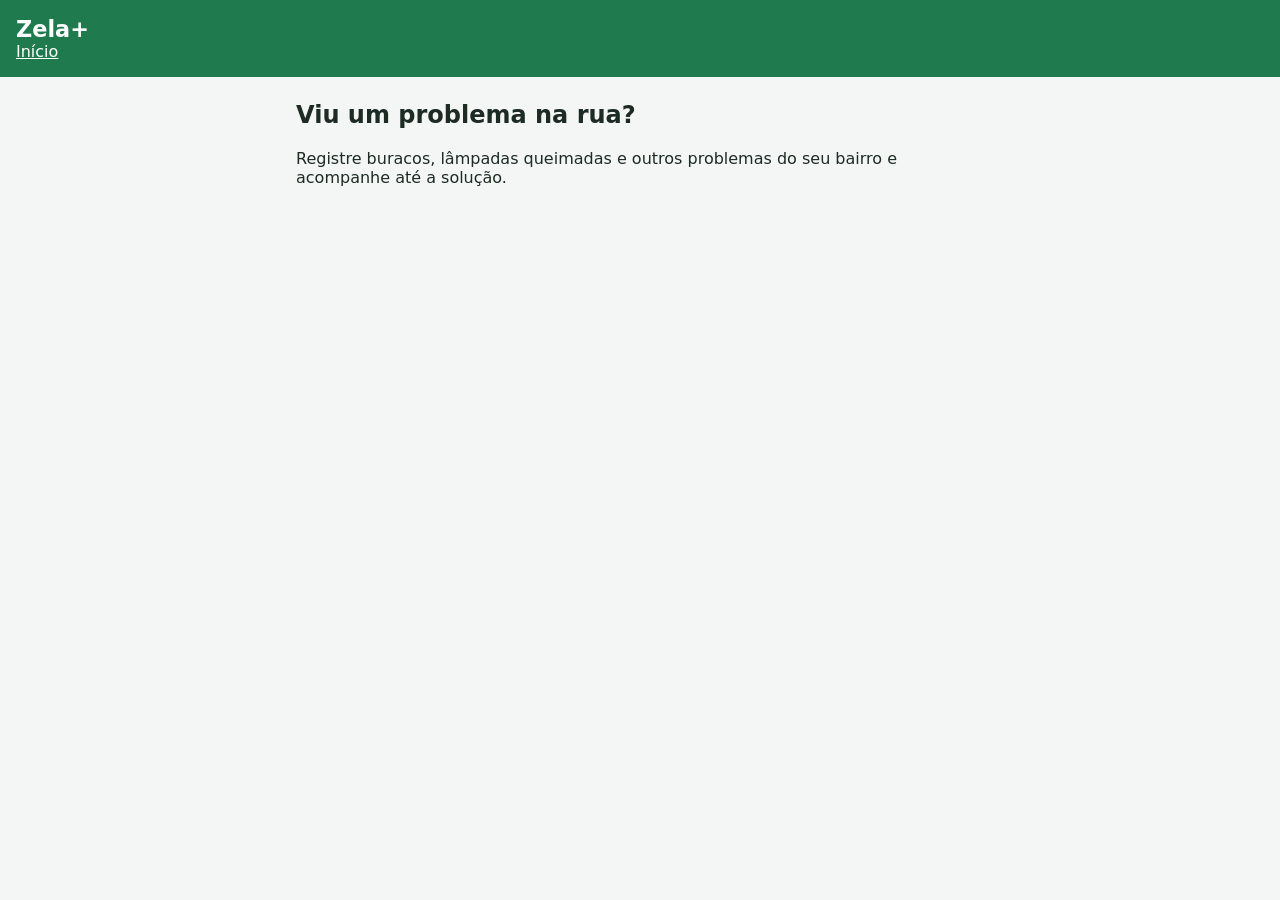
==== src/app-cidadao/index.html @ c5266c9e "chore: cria estrutura inicial do projeto Zela+" ====
<!doctype html>
<html lang="pt-BR">
<head>
  <meta charset="utf-8">
  <meta name="viewport" content="width=device-width, initial-scale=1">
  <title>Zela+ — App do cidadão</title>
  <link rel="stylesheet" href="../shared/style.css">
</head>
<body>
  <header>
    <h1>Zela+</h1>
    <nav>
      <a href="index.html">Início</a>
    </nav>
  </header>
  <main>
    <h2>Viu um problema na rua?</h2>
    <p>Registre buracos, lâmpadas queimadas e outros problemas do seu bairro e acompanhe até a solução.</p>
  </main>
</body>
</html>
---- src/shared/style.css ----
* { box-sizing: border-box; }

body {
  margin: 0;
  font-family: system-ui, sans-serif;
  background: #f4f6f5;
  color: #1d2b24;
}

header {
  background: #1f7a4d;
  color: #fff;
  padding: 16px;
}

header h1 { margin: 0; font-size: 1.4rem; }

nav a {
  color: #fff;
  margin-right: 16px;
}

main {
  max-width: 720px;
  margin: 24px auto;
  padding: 0 16px;
}

label { display: block; margin-top: 12px; font-weight: 600; }

input, select, textarea {
  width: 100%;
  padding: 8px;
  margin-top: 4px;
  border: 1px solid #b7c4bd;
  border-radius: 6px;
  font: inherit;
}

button {
  margin-top: 16px;
  padding: 10px 16px;
  border: 0;
  border-radius: 6px;
  background: #1f7a4d;
  color: #fff;
  font: inherit;
  cursor: pointer;
}

table { width: 100%; border-collapse: collapse; background: #fff; }
th, td { padding: 8px; border-bottom: 1px solid #dde5e0; text-align: left; }

.aviso {
  background: #e3f3ea;
  border-left: 4px solid #1f7a4d;
  padding: 12px;
  margin-top: 16px;
}
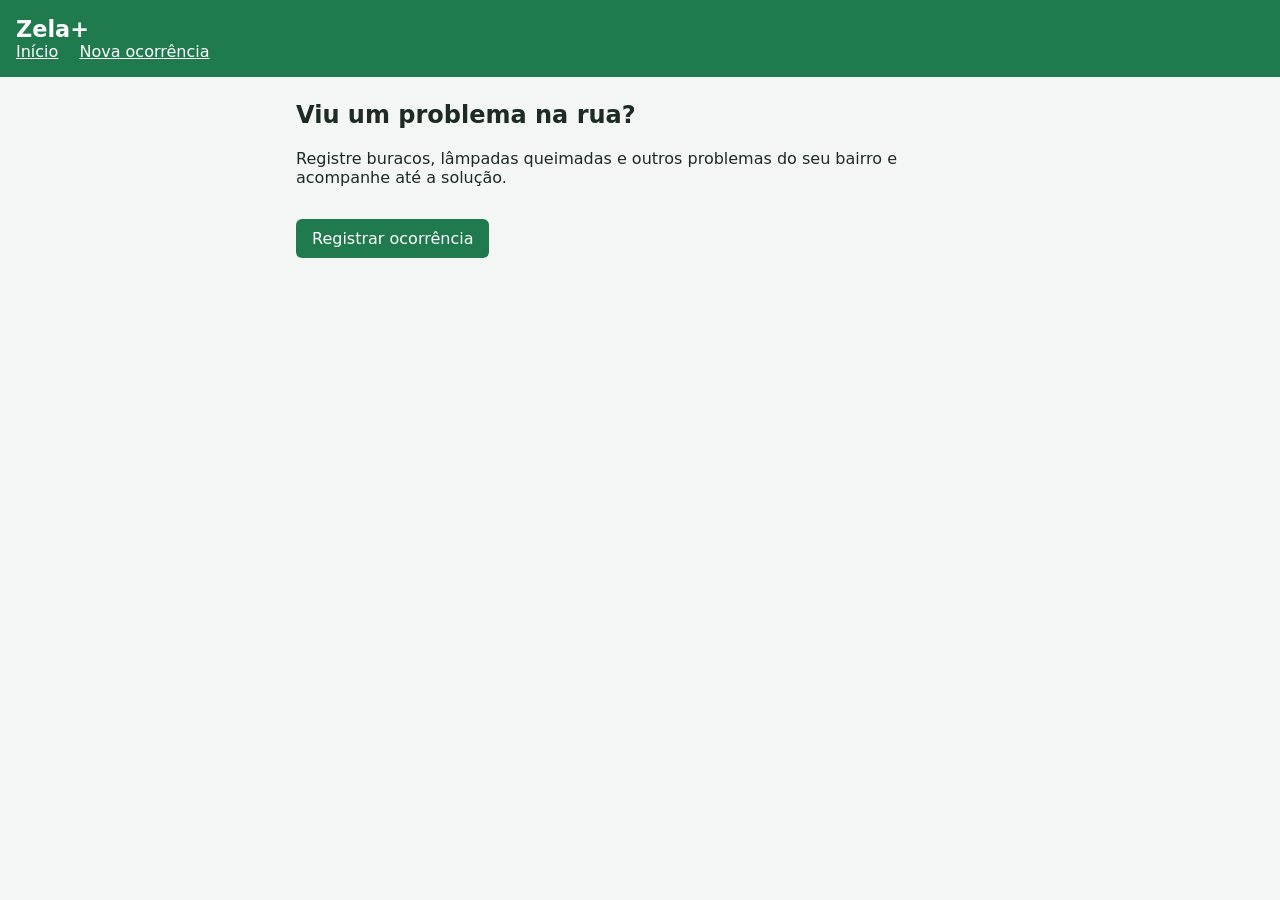
==== commit b49bb1bb: "feat(app-cidadao): cria tela de nova ocorrência com protocolo (RF02, RF04)" ====
--- a/src/app-cidadao/index.html
+++ b/src/app-cidadao/index.html
@@ -11,11 +11,13 @@
     <h1>Zela+</h1>
     <nav>
       <a href="index.html">Início</a>
+      <a href="nova-ocorrencia.html">Nova ocorrência</a>
     </nav>
   </header>
   <main>
     <h2>Viu um problema na rua?</h2>
     <p>Registre buracos, lâmpadas queimadas e outros problemas do seu bairro e acompanhe até a solução.</p>
+    <a href="nova-ocorrencia.html"><button type="button">Registrar ocorrência</button></a>
   </main>
 </body>
 </html>
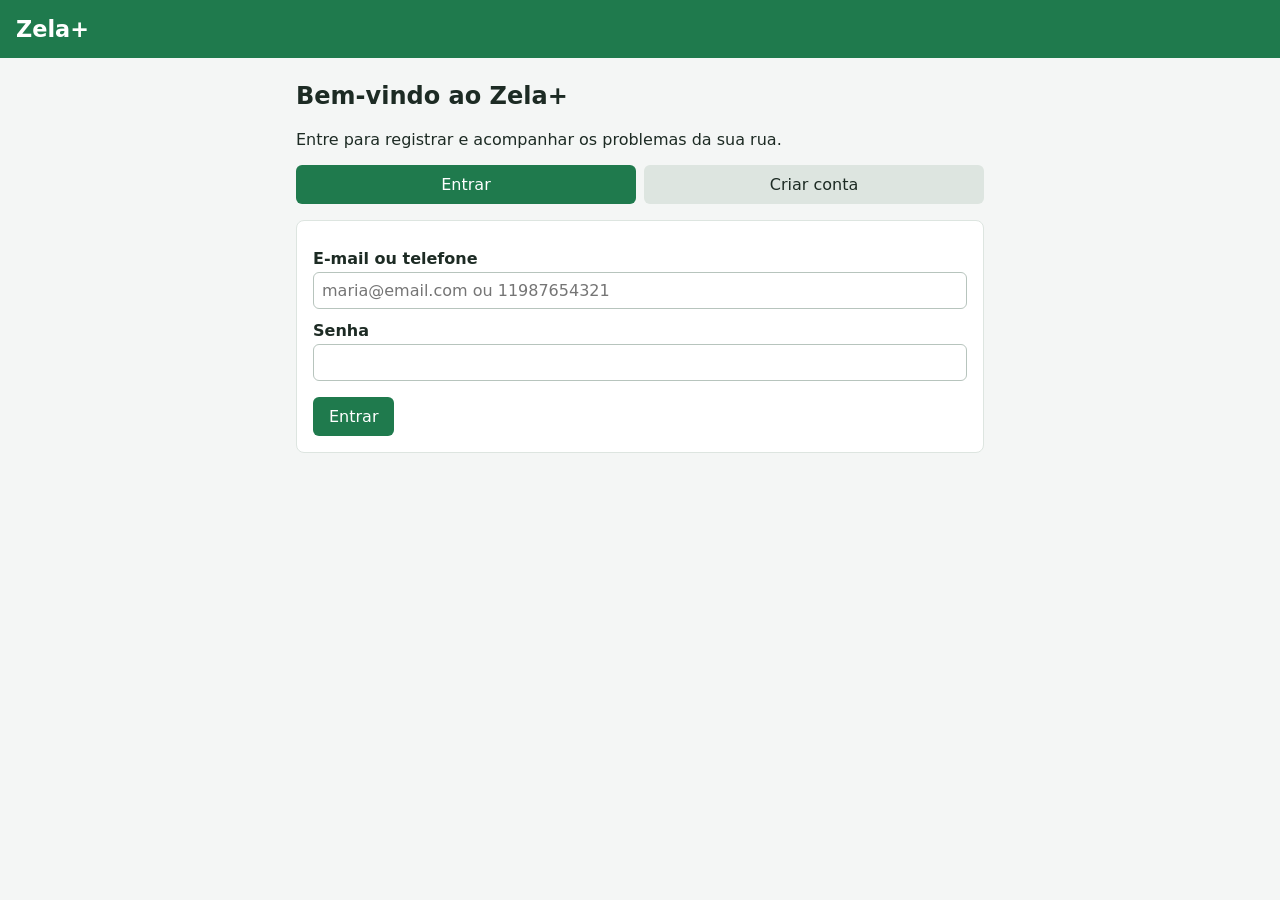
==== commit 8c21ddde: "feat(app-cidadao): cria tela de entrar e criar conta ligada à API (RF01) - tela entrar.html (T01) co" ====
--- a/src/app-cidadao/index.html
+++ b/src/app-cidadao/index.html
@@ -13,11 +13,16 @@
       <a href="index.html">Início</a>
       <a href="nova-ocorrencia.html">Nova ocorrência</a>
     </nav>
+    <div class="usuario">Olá, <span id="usuario-nome"></span> <button type="button" onclick="sair()">Sair</button></div>
   </header>
   <main>
     <h2>Viu um problema na rua?</h2>
     <p>Registre buracos, lâmpadas queimadas e outros problemas do seu bairro e acompanhe até a solução.</p>
-    <a href="nova-ocorrencia.html"><button type="button">Registrar ocorrência</button></a>
+    <a href="nova-ocorrencia.html" class="botao">Registrar ocorrência</a>
   </main>
+
+  <script src="../shared/config.js"></script>
+  <script src="../shared/api.js"></script>
+  <script>exigirLogin();</script>
 </body>
 </html>
--- a/src/shared/style.css
+++ b/src/shared/style.css
@@ -57,3 +57,110 @@
   padding: 12px;
   margin-top: 16px;
 }
+
+/* ---------- app do cidadão ---------- */
+
+header { display: flex; flex-wrap: wrap; align-items: center; gap: 8px 24px; }
+nav { display: flex; flex-wrap: wrap; gap: 4px 16px; align-items: center; }
+nav a { margin-right: 0; }
+.usuario { margin-left: auto; font-size: .95rem; }
+.usuario button { margin: 0 0 0 8px; padding: 4px 10px; background: rgba(255,255,255,.18); }
+
+button:disabled { opacity: .6; cursor: default; }
+button.secundario { background: #fff; color: #1f7a4d; border: 1px solid #1f7a4d; }
+a.botao { display: inline-block; margin-top: 16px; padding: 10px 16px; border-radius: 6px; background: #1f7a4d; color: #fff; text-decoration: none; }
+
+.erro {
+  background: #fdecea;
+  border-left: 4px solid #c0392b;
+  padding: 12px;
+  margin-top: 16px;
+}
+
+.cartao {
+  background: #fff;
+  border: 1px solid #dde5e0;
+  border-radius: 8px;
+  padding: 16px;
+  margin-top: 16px;
+}
+
+.abas { display: flex; gap: 8px; margin-top: 16px; }
+.abas button { margin: 0; flex: 1; background: #dde5e0; color: #1d2b24; }
+.abas button[aria-selected="true"] { background: #1f7a4d; color: #fff; }
+
+.mapa { height: 320px; border-radius: 8px; border: 1px solid #dde5e0; margin-top: 12px; }
+
+.selo {
+  display: inline-block;
+  padding: 2px 10px;
+  border-radius: 999px;
+  color: #fff;
+  font-size: .85rem;
+  font-weight: 600;
+  white-space: nowrap;
+}
+
+.grade-categorias {
+  display: grid;
+  grid-template-columns: repeat(auto-fill, minmax(140px, 1fr));
+  gap: 10px;
+  margin-top: 12px;
+}
+.grade-categorias button {
+  margin: 0;
+  display: flex;
+  flex-direction: column;
+  align-items: center;
+  gap: 6px;
+  padding: 16px 8px;
+  background: #fff;
+  color: #1d2b24;
+  border: 2px solid #dde5e0;
+}
+.grade-categorias button .icone { font-size: 2rem; }
+.grade-categorias button[aria-pressed="true"] { border-color: #1f7a4d; background: #e3f3ea; }
+
+.passos { display: flex; gap: 8px; margin: 8px 0 0; padding: 0; list-style: none; font-size: .9rem; color: #5b6b63; }
+.passos li { flex: 1; border-top: 4px solid #dde5e0; padding-top: 4px; }
+.passos li.atual { border-color: #1f7a4d; color: #1d2b24; font-weight: 600; }
+
+.previa-foto { max-width: 100%; max-height: 220px; border-radius: 8px; margin-top: 8px; }
+
+.lista-ocorrencias { list-style: none; padding: 0; margin: 16px 0 0; }
+.lista-ocorrencias a {
+  display: grid;
+  grid-template-columns: 1fr auto;
+  gap: 4px 12px;
+  background: #fff;
+  border: 1px solid #dde5e0;
+  border-radius: 8px;
+  padding: 12px 16px;
+  margin-bottom: 8px;
+  color: inherit;
+  text-decoration: none;
+}
+.lista-ocorrencias a:hover { border-color: #1f7a4d; }
+.lista-ocorrencias .protocolo { font-weight: 700; }
+.lista-ocorrencias .meta { color: #5b6b63; font-size: .9rem; }
+
+.linha-tempo { list-style: none; padding: 0; margin: 12px 0 0; border-left: 3px solid #dde5e0; }
+.linha-tempo li { position: relative; padding: 0 0 16px 20px; }
+.linha-tempo li::before {
+  content: "";
+  position: absolute;
+  left: -8px;
+  top: 4px;
+  width: 13px;
+  height: 13px;
+  border-radius: 50%;
+  background: var(--cor, #1f7a4d);
+}
+.linha-tempo .quando { color: #5b6b63; font-size: .85rem; }
+
+.estrelas { display: flex; gap: 4px; margin-top: 8px; }
+.estrelas button { margin: 0; padding: 4px 8px; font-size: 1.6rem; background: none; color: #c9d2cd; }
+.estrelas button.ativa { color: #e0a800; }
+
+.notificacao { padding: 8px 0; border-bottom: 1px solid #dde5e0; font-size: .95rem; }
+.notificacao.nova { font-weight: 600; }
